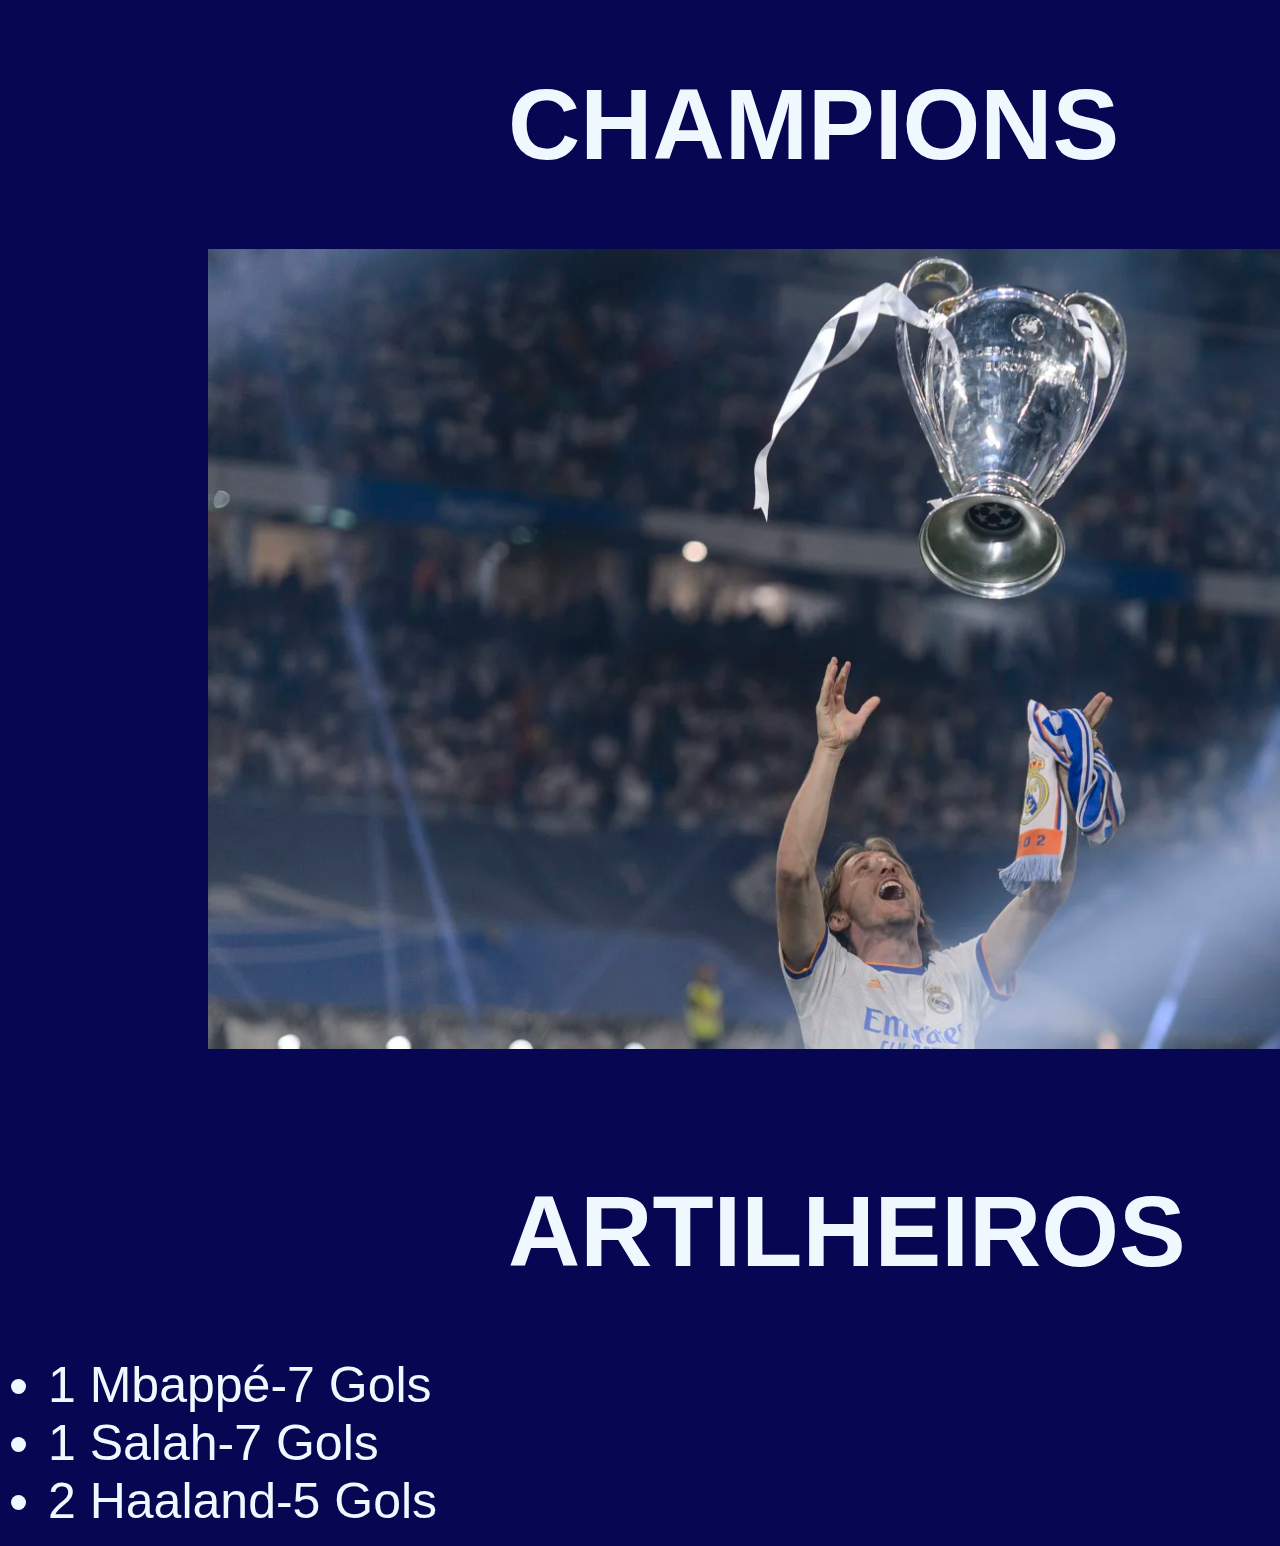
==== index.html @ c9de0b1f "atualizado" ====
<!DOCTYPE html>
<html lang="pt-br">
<head>
    <meta charset="UTF-8">
    <meta http-equiv="X-UA-Compatible" content="IE=edge">
    <meta name="viewport" content="width=device-width, initial-scale=1.0">
    <link rel="stylesheet" href="ucl.css">
    <title>Document</title>
</head>
<body>
    <h1>CHAMPIONS</h1>
    <img src="img/REAL.webp" alt="" width="" height="800"  >
    <br>
    <br>
    <br>
    <br>
    <h1>ARTILHEIROS</h1>
    <header>
        <ul>
            <li>1 Mbappé-7 Gols</li>
            <li>1 Salah-7 Gols</li>
            <li>2 Haaland-5 Gols</li>
        </ul>
    </header>
    
</body>
</html>
---- ucl.css ----
h1{
    font-family: Arial, Helvetica, sans-serif;
    color: aliceblue;
    font-size: 100px;
    margin-left: 500px;
}
body{
    background-color: rgb(6, 6, 83);
}
img{
    margin-left: 200px;
}
li{
    font-family: Arial, Helvetica, sans-serif;
    color: aliceblue;
    font-size: 50px;
}
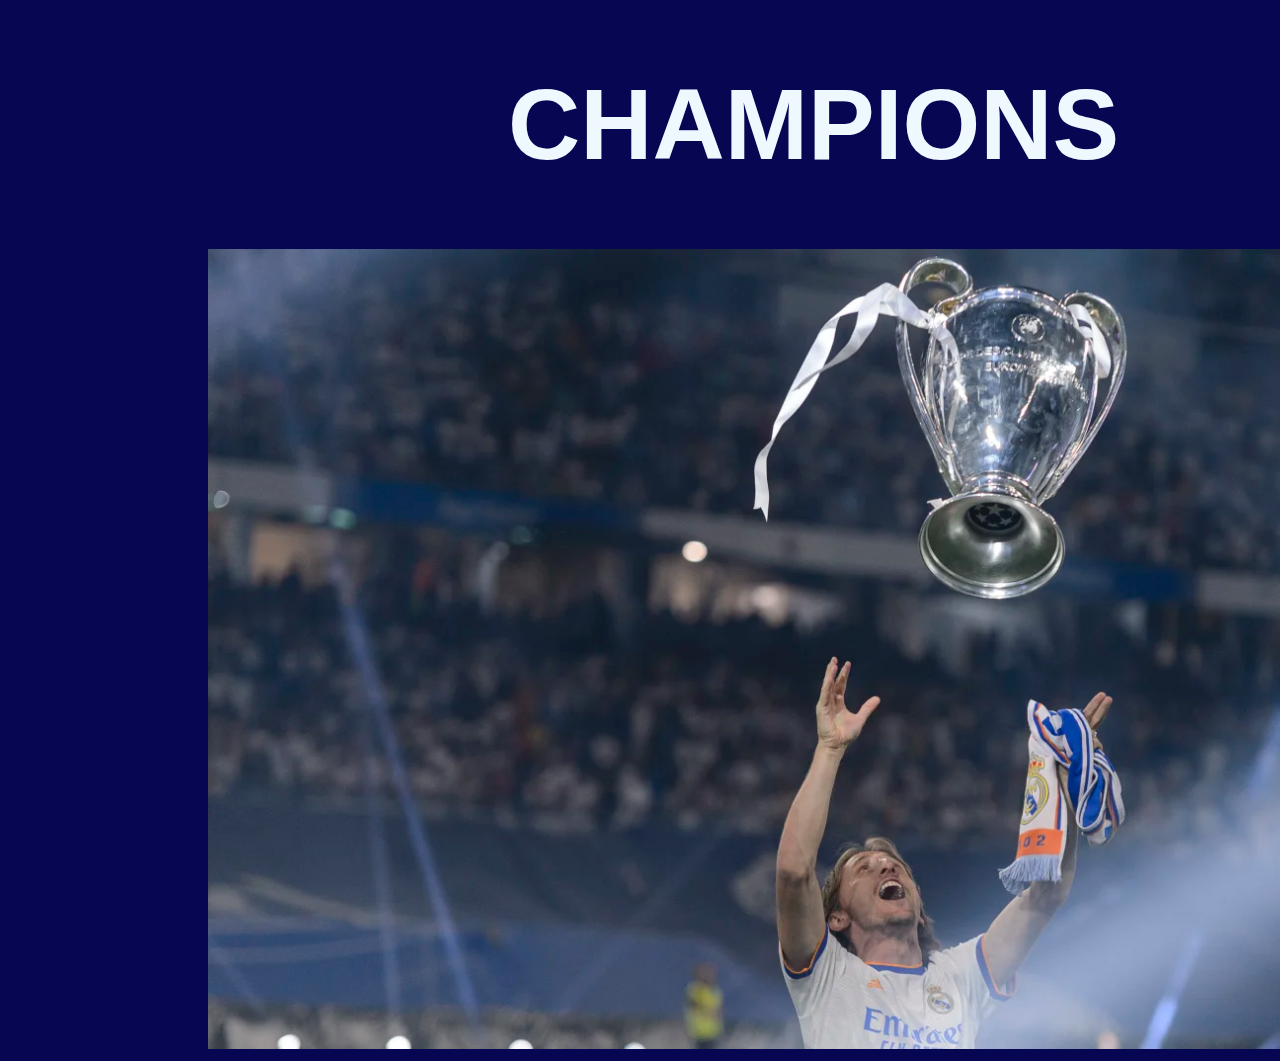
==== commit 9e78be0e: "aqdt" ====
--- a/index.html
+++ b/index.html
@@ -11,18 +11,5 @@
 <body>
     <h1>CHAMPIONS</h1>
     <img src="img/REAL.webp" alt="" width="" height="800"  >
-    <br>
-    <br>
-    <br>
-    <br>
-    <h1>ARTILHEIROS</h1>
-    <header>
-        <ul>
-            <li>1 Mbappé-7 Gols</li>
-            <li>1 Salah-7 Gols</li>
-            <li>2 Haaland-5 Gols</li>
-        </ul>
-    </header>
-    
 </body>
 </html>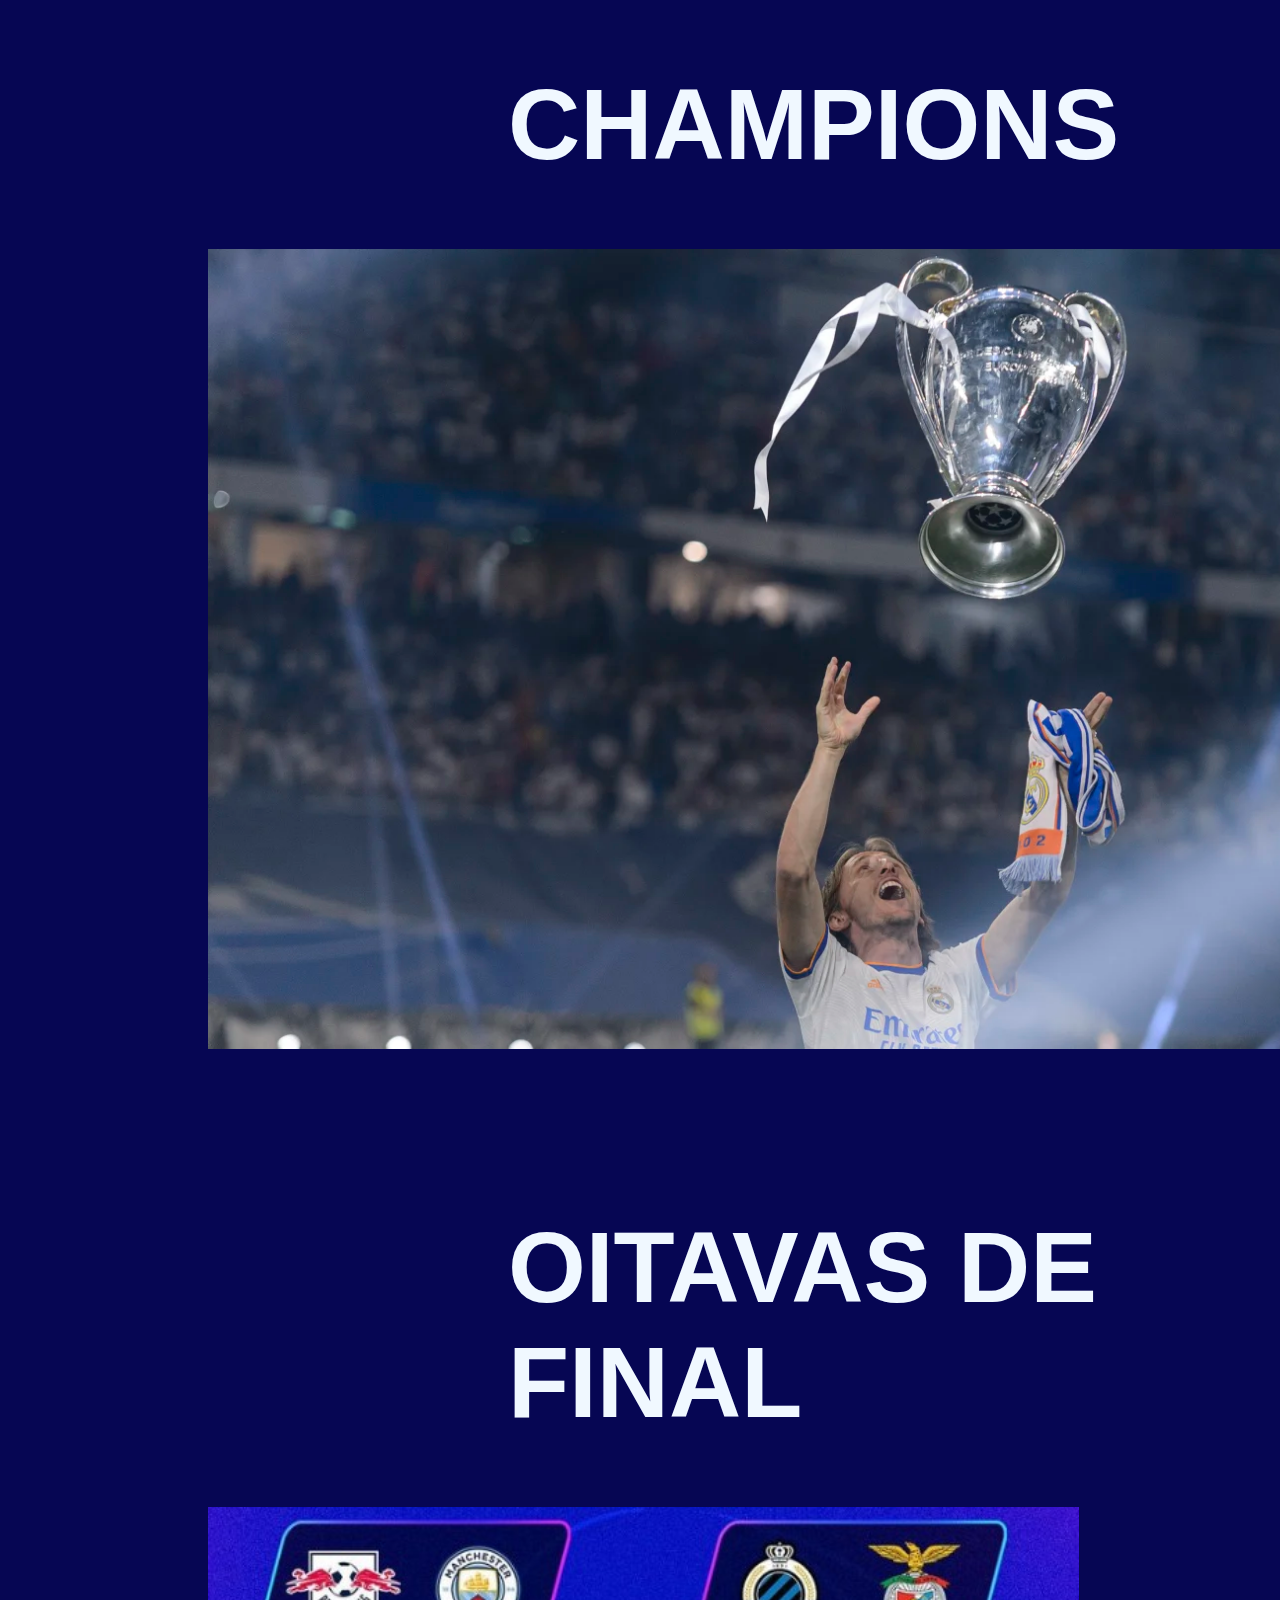
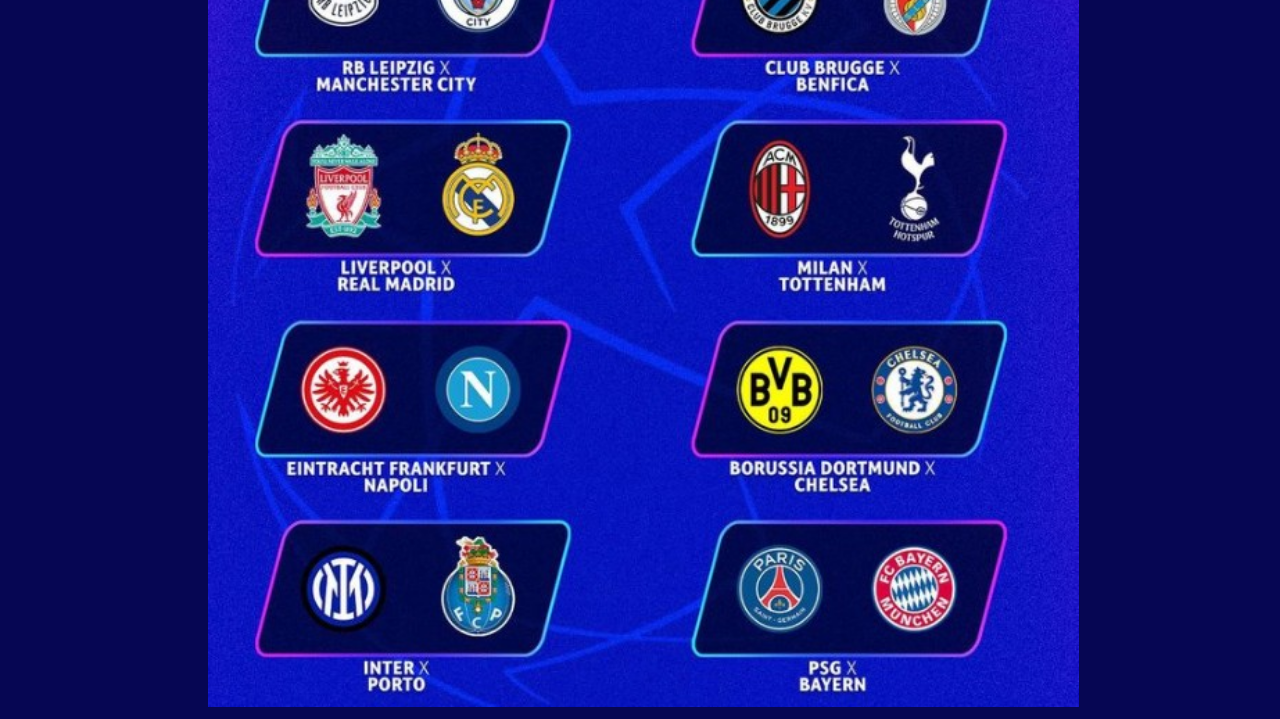
==== commit cadf47e8: "atualizei" ====
--- a/index.html
+++ b/index.html
@@ -11,5 +11,13 @@
 <body>
     <h1>CHAMPIONS</h1>
     <img src="img/REAL.webp" alt="" width="" height="800"  >
+    <br> 
+    <br>
+    <br>
+    <br>
+    <br>
+    <br>
+    <h1>OITAVAS DE FINAL</h1>
+    <img src="img/oitavs.jpg" alt="" width="" height="800"  >
 </body>
 </html>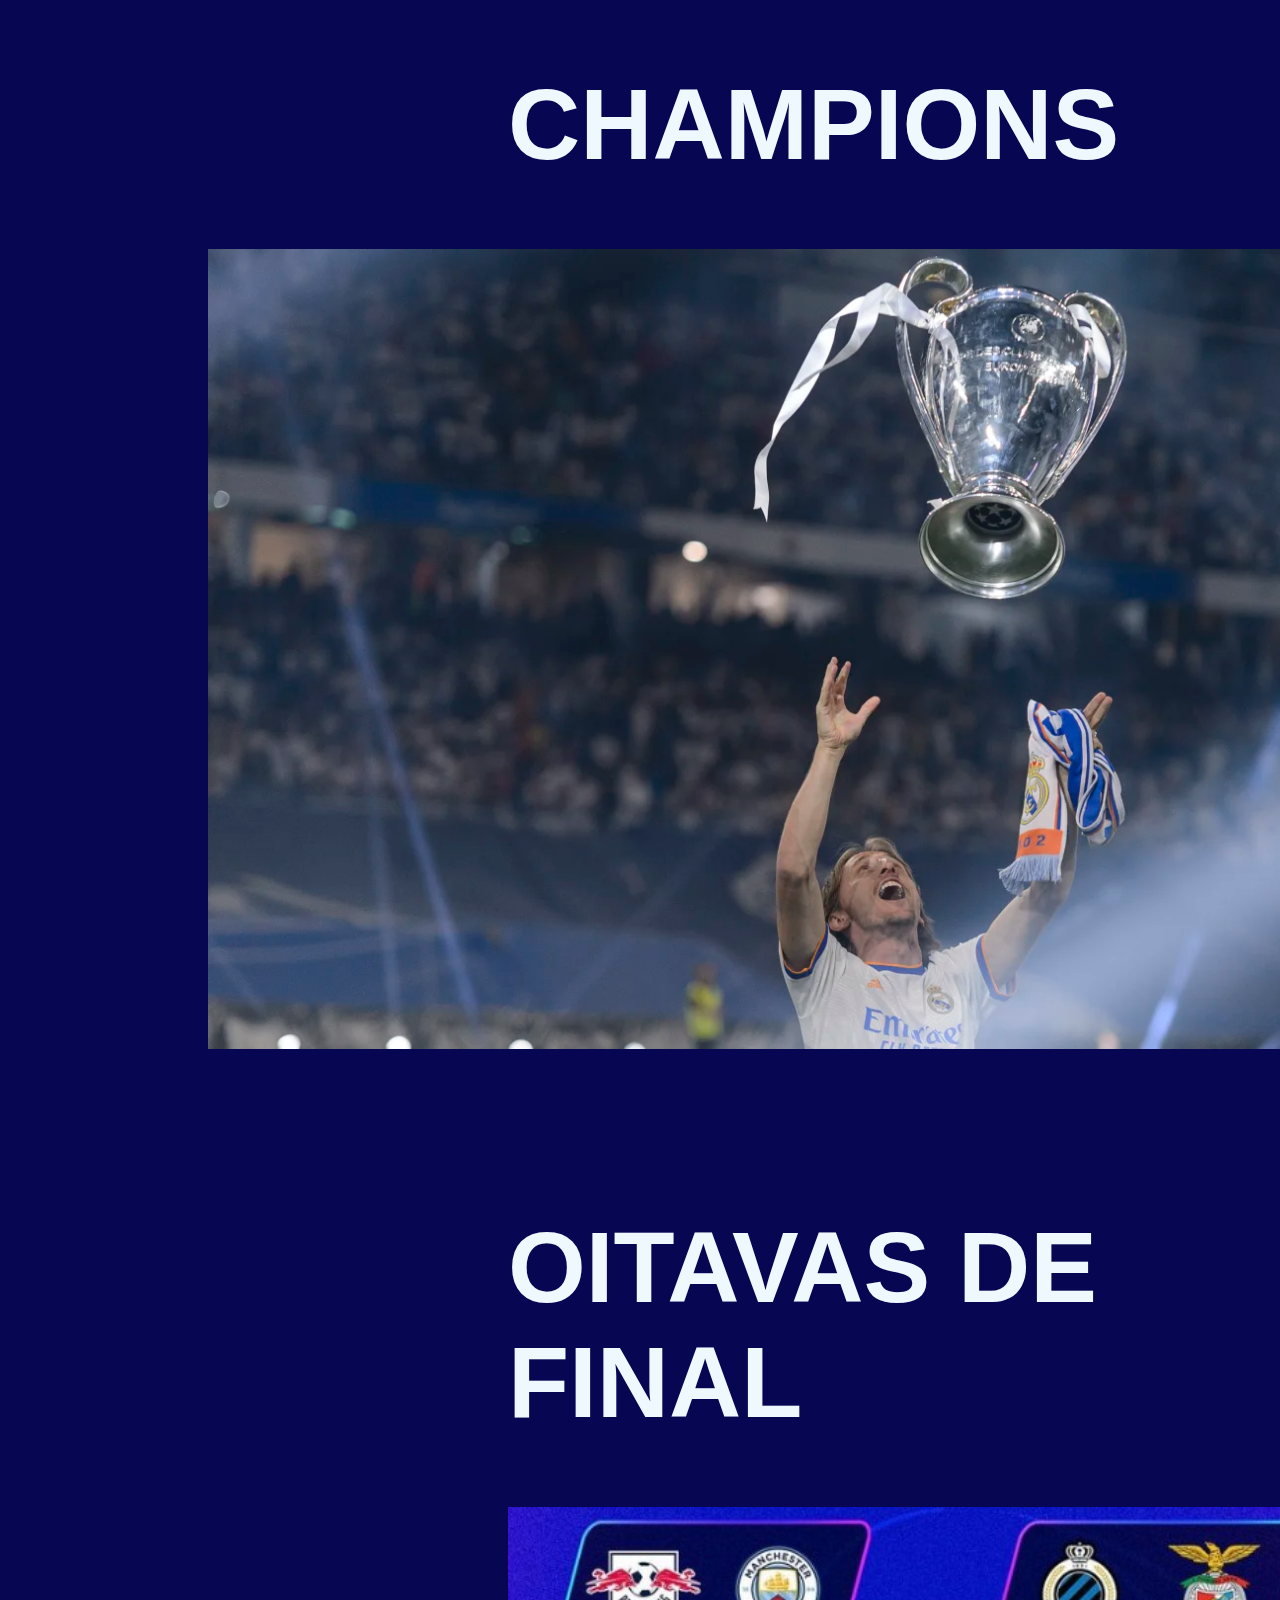
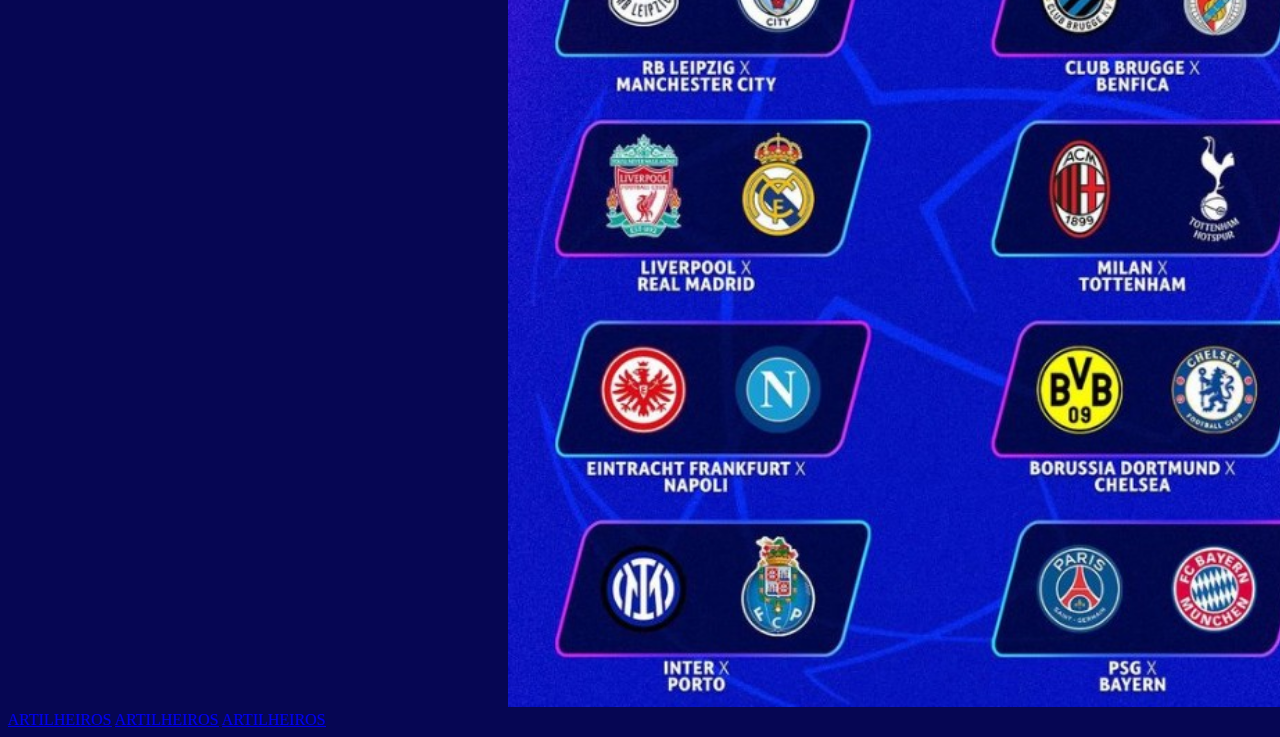
==== commit 6f4672e7: "asd" ====
--- a/index.html
+++ b/index.html
@@ -5,19 +5,26 @@
     <meta charset="UTF-8">
     <meta http-equiv="X-UA-Compatible" content="IE=edge">
     <meta name="viewport" content="width=device-width, initial-scale=1.0">
+    <link href="https://cdn.jsdelivr.net/npm/bootstrap@5.3.0-alpha1/dist/css/bootstrap.min.css" rel="stylesheet" integrity="sha384-GLhlTQ8iRABdZLl6O3oVMWSktQOp6b7In1Zl3/Jr59b6EGGoI1aFkw7cmDA6j6gD" crossorigin="anonymous">
     <link rel="stylesheet" href="ucl.css">
     <title>Document</title>
 </head>
 <body>
-    <h1>CHAMPIONS</h1>
-    <img src="img/REAL.webp" alt="" width="" height="800"  >
-    <br> 
-    <br>
-    <br>
-    <br>
-    <br>
-    <br>
-    <h1>OITAVAS DE FINAL</h1>
-    <img src="img/oitavs.jpg" alt="" width="" height="800"  >
+    <div class="content">
+        <h1>CHAMPIONS</h1>
+        <img src="img/REAL.webp" alt="" width="" height="800"  >
+        <br> 
+        <br>
+        <br>
+        <br>
+        <br>
+        <br>
+        <h1>OITAVAS DE FINAL</h1>
+        <img  id="oita" src="img/oitavs.jpg" alt="" width="" height="800"  >
+        <a id="button-1" class="btn btn-primary" href="art.html" role="button">ARTILHEIROS</a>
+        <a id="button-2"class="btn btn-primary" href="art.html" role="button">ARTILHEIROS</a>
+        <a id="button-3" class="btn btn-primary" href="art.html" role="button">ARTILHEIROS</a>
+    </div>
 </body>
+<script src="https://cdn.jsdelivr.net/npm/bootstrap@5.3.0-alpha1/dist/js/bootstrap.bundle.min.js" integrity="sha384-w76AqPfDkMBDXo30jS1Sgez6pr3x5MlQ1ZAGC+nuZB+EYdgRZgiwxhTBTkF7CXvN" crossorigin="anonymous"></script>
 </html>--- a/ucl.css
+++ b/ucl.css
@@ -14,4 +14,16 @@
     font-family: Arial, Helvetica, sans-serif;
     color: aliceblue;
     font-size: 50px;
+}
+#oita{
+    margin-left: 500px;
+}
+#button-1{
+    margin-top: 700px;
+}
+#button-2{
+    margin-top: 700px;
+}
+#button-3{
+    margin-top: 700px;
 }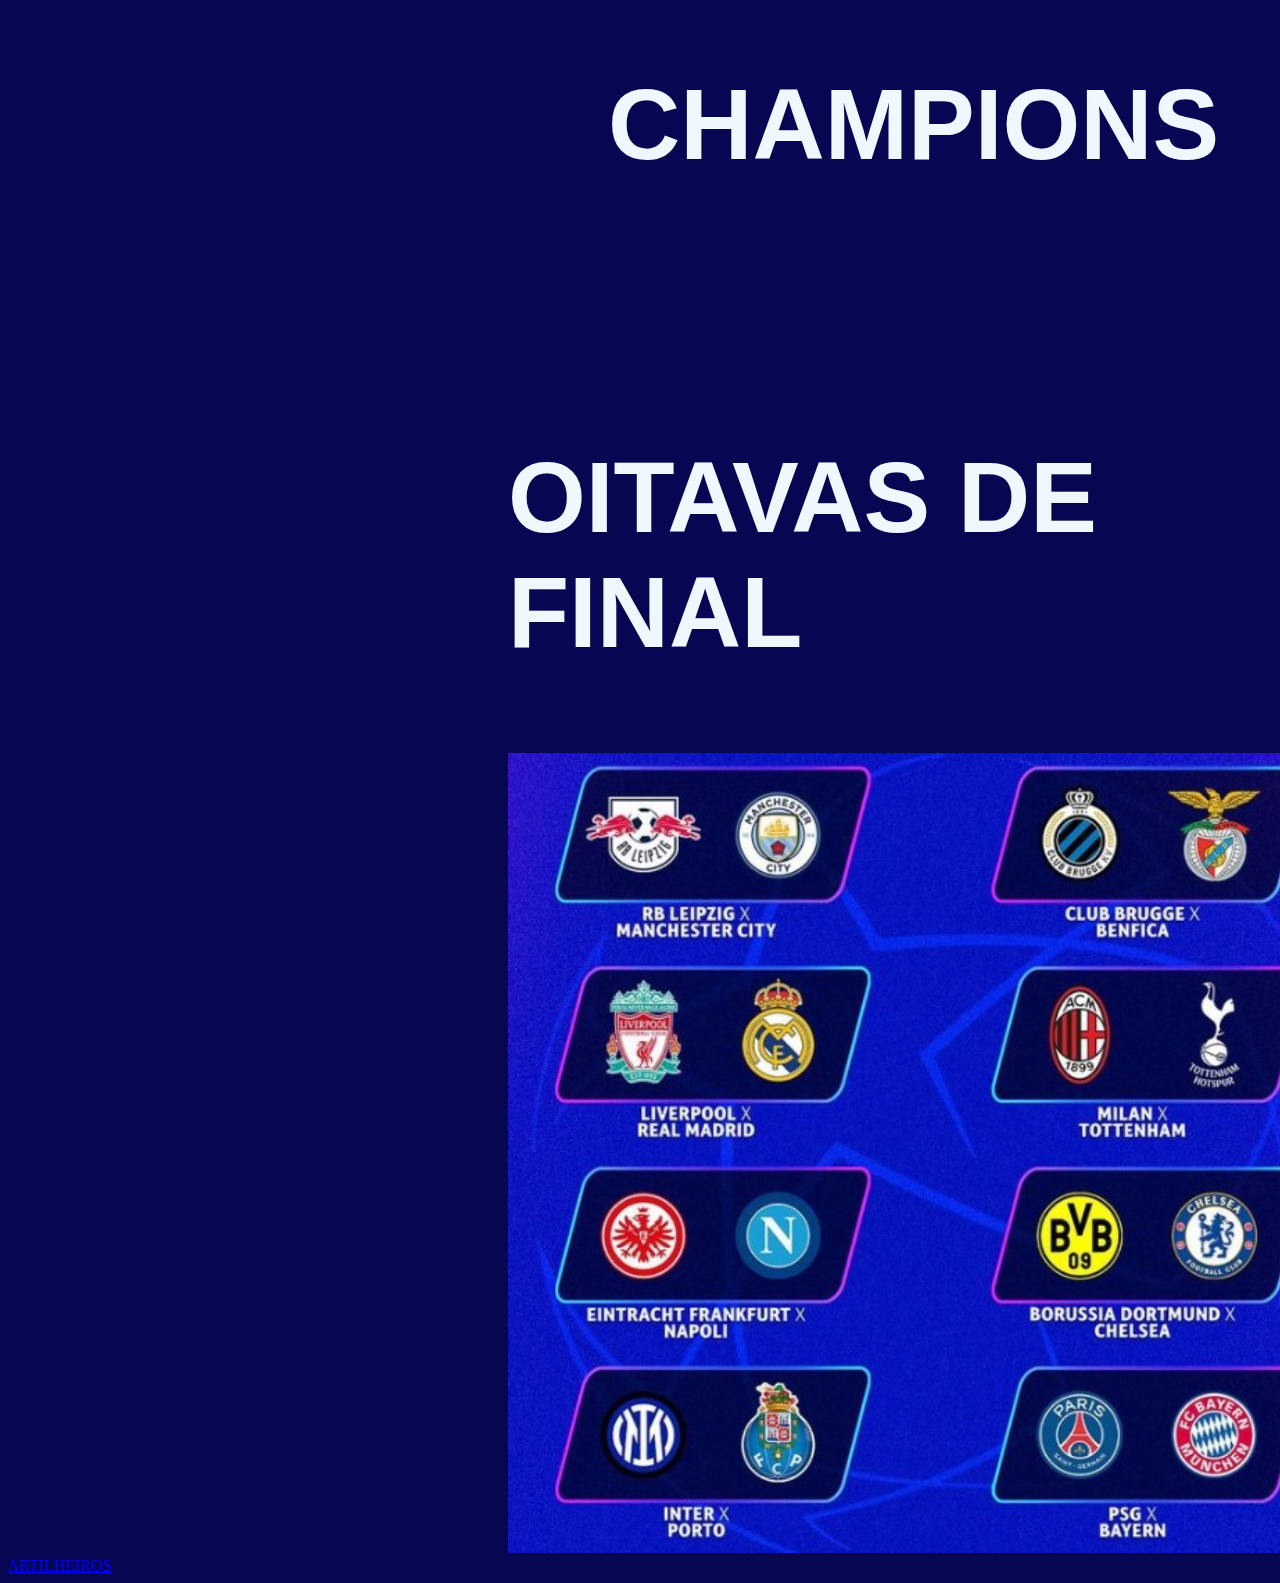
==== commit e7f31a50: "fswdt" ====
--- a/index.html
+++ b/index.html
@@ -7,23 +7,23 @@
     <meta name="viewport" content="width=device-width, initial-scale=1.0">
     <link href="https://cdn.jsdelivr.net/npm/bootstrap@5.3.0-alpha1/dist/css/bootstrap.min.css" rel="stylesheet" integrity="sha384-GLhlTQ8iRABdZLl6O3oVMWSktQOp6b7In1Zl3/Jr59b6EGGoI1aFkw7cmDA6j6gD" crossorigin="anonymous">
     <link rel="stylesheet" href="ucl.css">
-    <title>Document</title>
+    <title>Messi.com</title>
 </head>
 <body>
     <div class="content">
         <h1>CHAMPIONS</h1>
-        <img src="img/REAL.webp" alt="" width="" height="800"  >
+<img src="https://th.bing.com/th/id/R.fb9c3bf2bf22ef445dca233e6ef14f19?rik=w8PHb923tg%2fPJA&pid=ImgRaw&r=0" alt="">
         <br> 
         <br>
         <br>
         <br>
         <br>
         <br>
-        <h1>OITAVAS DE FINAL</h1>
+        <h2>OITAVAS DE FINAL</h2>
         <img  id="oita" src="img/oitavs.jpg" alt="" width="" height="800"  >
-        <a id="button-1" class="btn btn-primary" href="art.html" role="button">ARTILHEIROS</a>
-        <a id="button-2"class="btn btn-primary" href="art.html" role="button">ARTILHEIROS</a>
-        <a id="button-3" class="btn btn-primary" href="art.html" role="button">ARTILHEIROS</a>
+
+        <a id="button-2" class="btn btn-primary" href="art.html" role="button">ARTILHEIROS</a>
+
     </div>
 </body>
 <script src="https://cdn.jsdelivr.net/npm/bootstrap@5.3.0-alpha1/dist/js/bootstrap.bundle.min.js" integrity="sha384-w76AqPfDkMBDXo30jS1Sgez6pr3x5MlQ1ZAGC+nuZB+EYdgRZgiwxhTBTkF7CXvN" crossorigin="anonymous"></script>
--- a/ucl.css
+++ b/ucl.css
@@ -1,9 +1,17 @@
 h1{
+    font-family: Arial, Helvetica, sans-serif;
+    color: aliceblue;
+    font-size: 100px;
+    margin-left: 600px;
+}
+
+h2{
     font-family: Arial, Helvetica, sans-serif;
     color: aliceblue;
     font-size: 100px;
     margin-left: 500px;
 }
+
 body{
     background-color: rgb(6, 6, 83);
 }
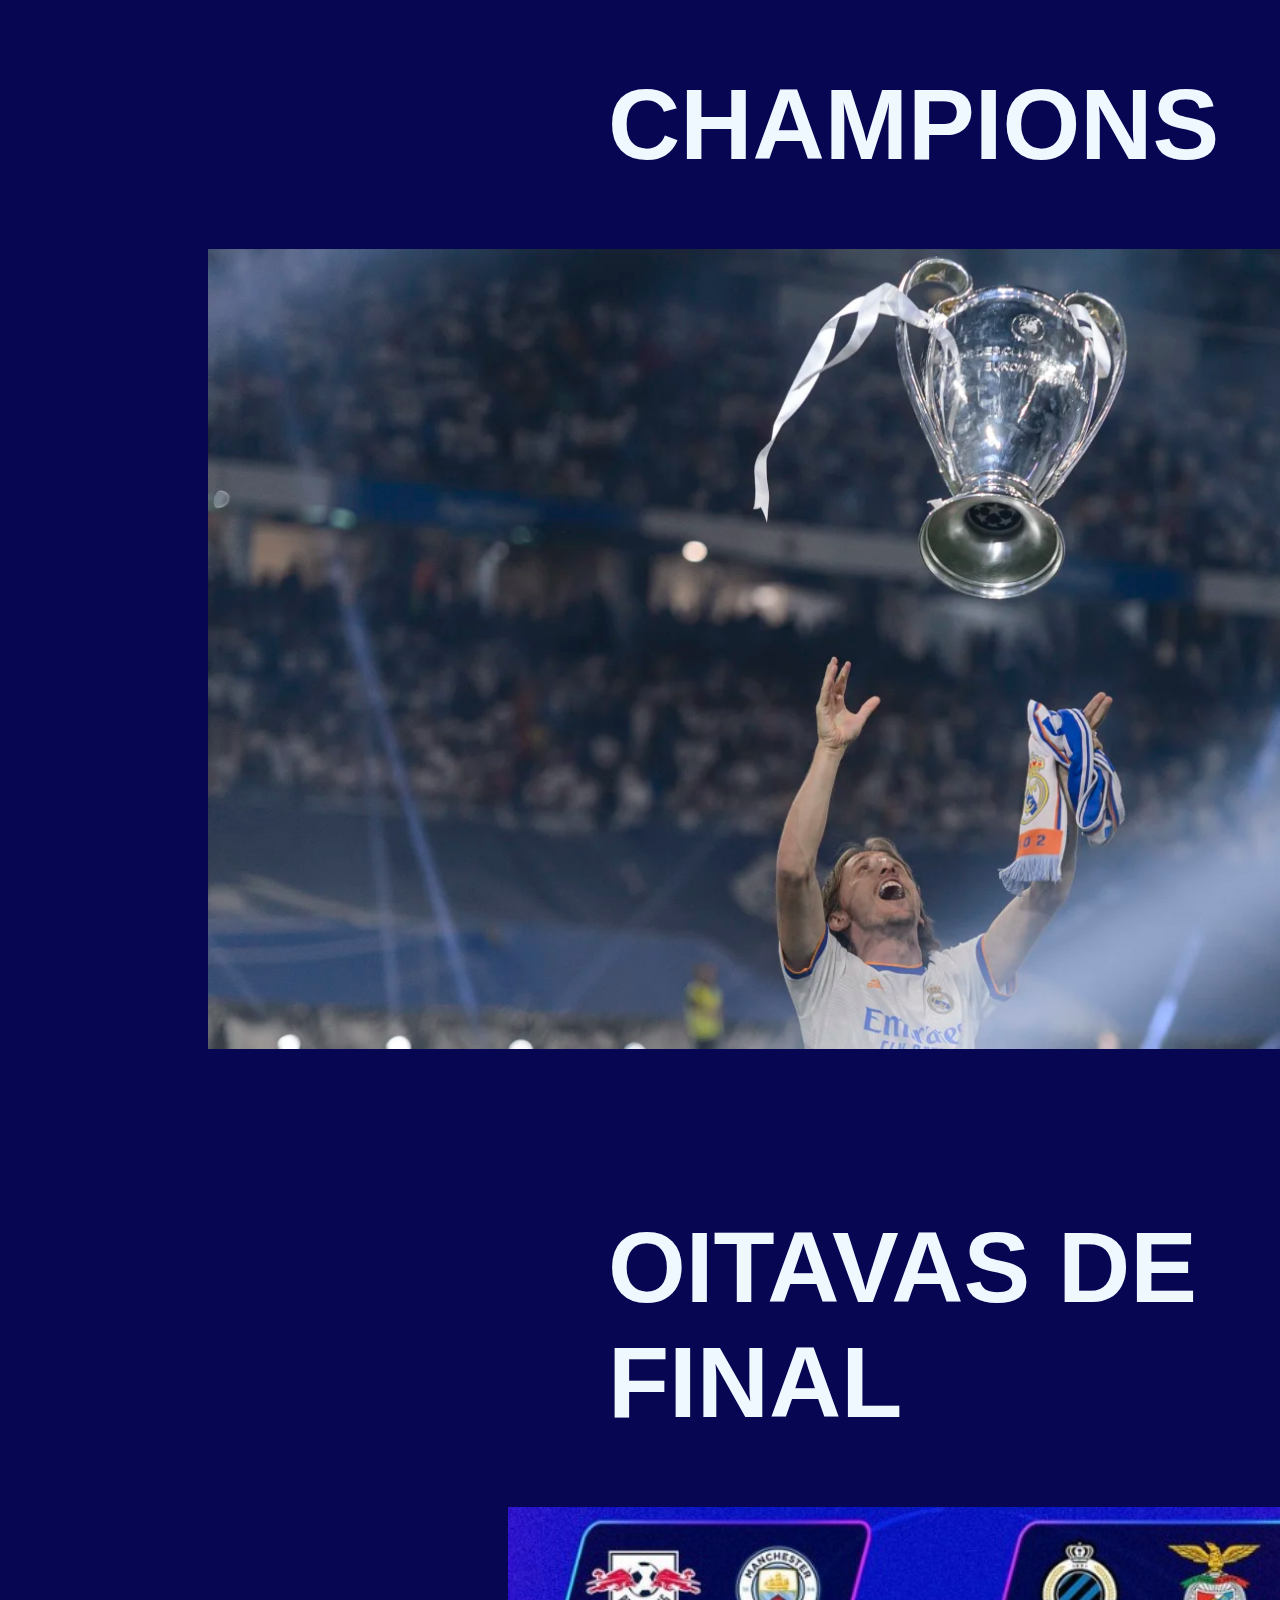
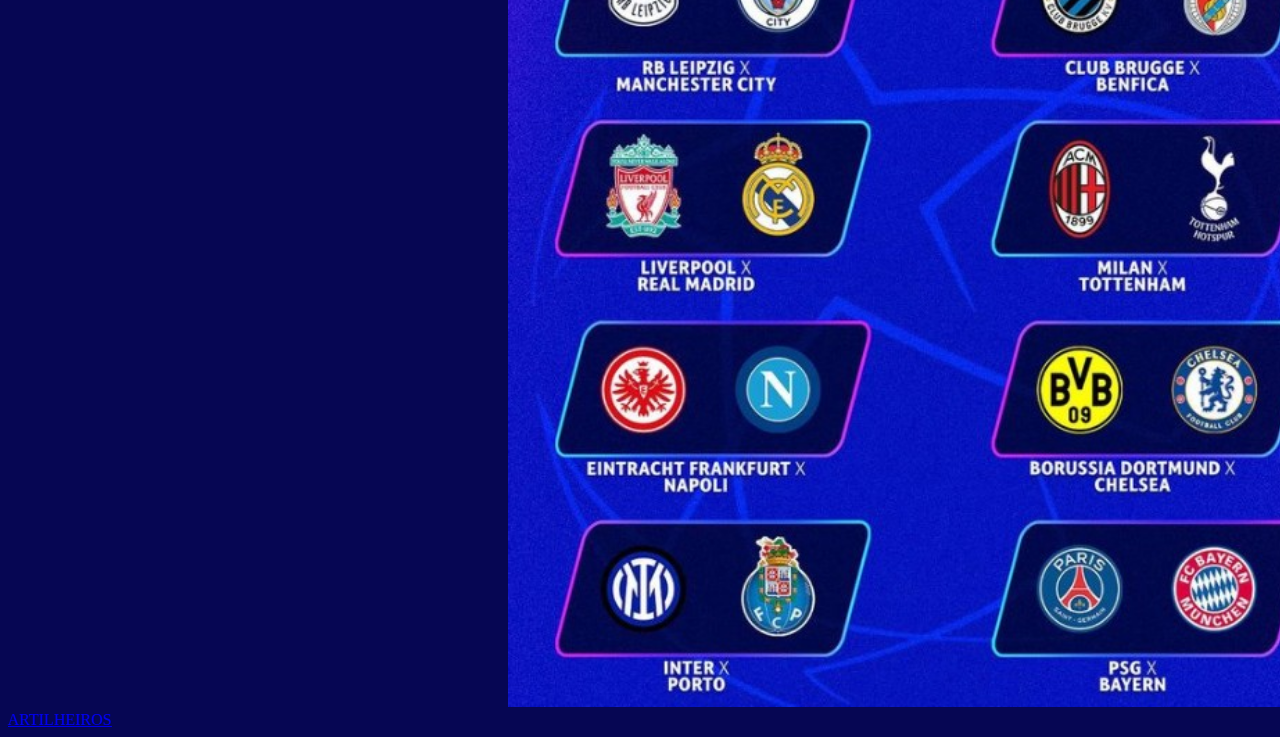
==== commit 04908357: "kgdey" ====
--- a/index.html
+++ b/index.html
@@ -12,18 +12,16 @@
 <body>
     <div class="content">
         <h1>CHAMPIONS</h1>
-<img src="https://th.bing.com/th/id/R.fb9c3bf2bf22ef445dca233e6ef14f19?rik=w8PHb923tg%2fPJA&pid=ImgRaw&r=0" alt="">
+        <img src="img/REAL.webp" alt="" width="" height="800"  >
         <br> 
         <br>
         <br>
         <br>
         <br>
         <br>
-        <h2>OITAVAS DE FINAL</h2>
+        <h1>OITAVAS DE FINAL</h1>
         <img  id="oita" src="img/oitavs.jpg" alt="" width="" height="800"  >
-
-        <a id="button-2" class="btn btn-primary" href="art.html" role="button">ARTILHEIROS</a>
-
+        <a id="button-1" class="btn btn-primary" href="art.html" role="button">ARTILHEIROS</a>
     </div>
 </body>
 <script src="https://cdn.jsdelivr.net/npm/bootstrap@5.3.0-alpha1/dist/js/bootstrap.bundle.min.js" integrity="sha384-w76AqPfDkMBDXo30jS1Sgez6pr3x5MlQ1ZAGC+nuZB+EYdgRZgiwxhTBTkF7CXvN" crossorigin="anonymous"></script>
